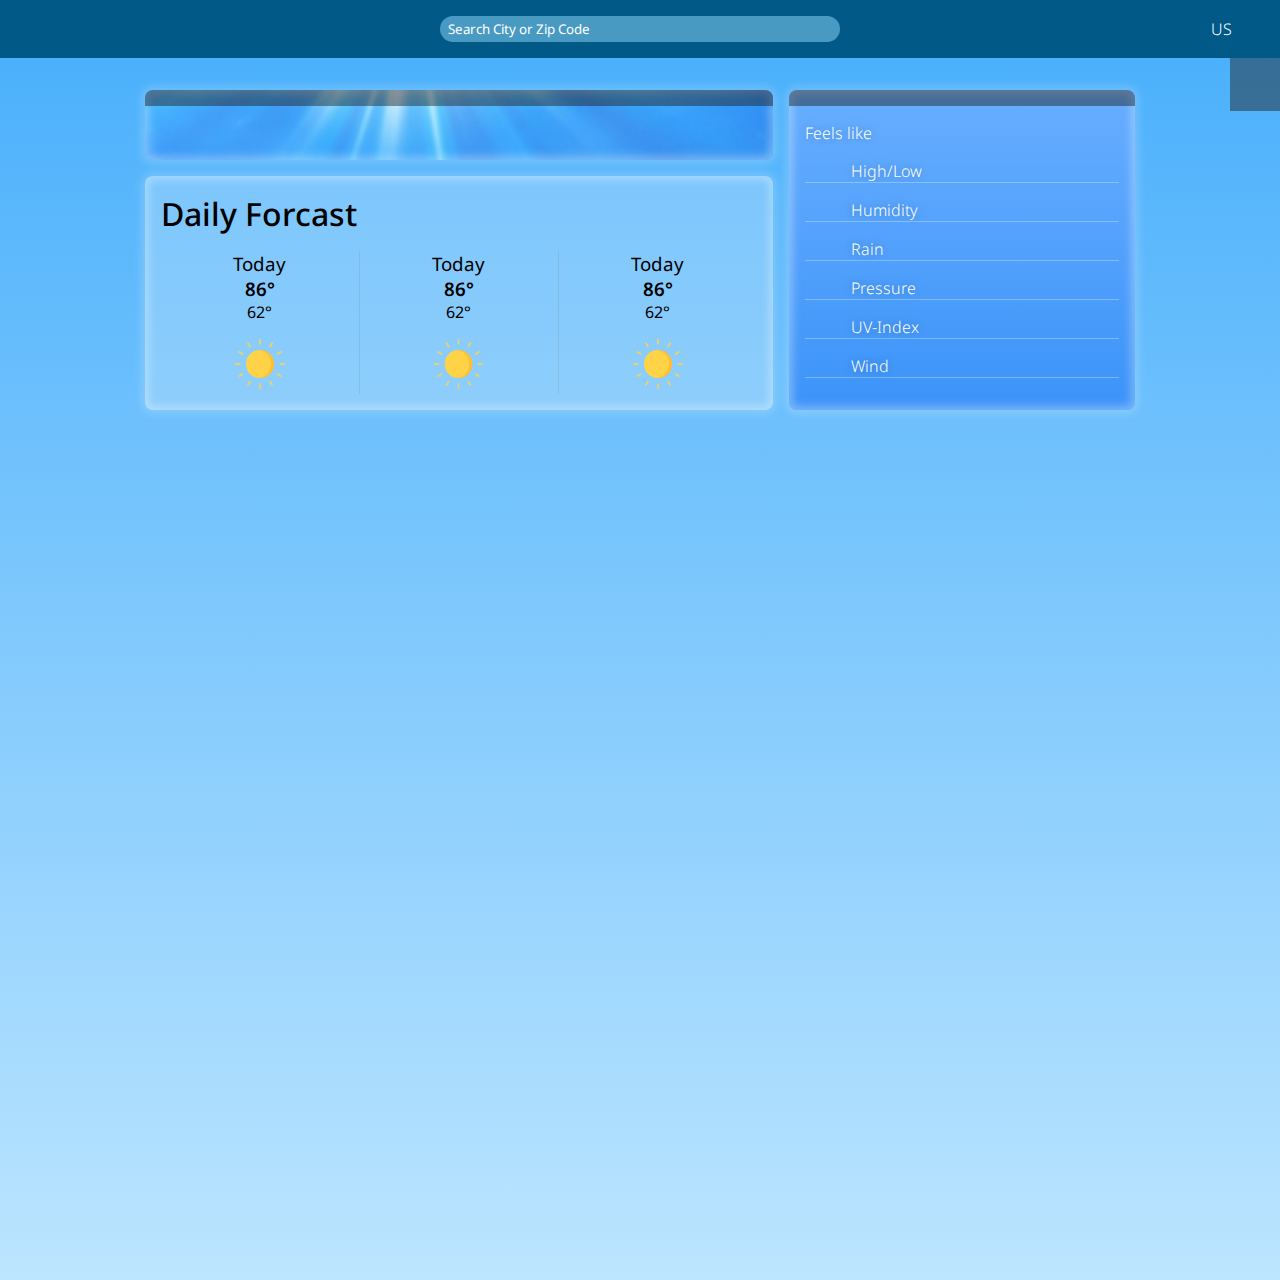
==== index.html @ 4dc88053 "Add files via upload" ====
<!DOCTYPE html>
<html lang="en">
<head>
    <meta charset="UTF-8">
    <meta name="viewport" content="width=device-width, initial-scale=1.0">
    <link rel="stylesheet" href="style.css">
    <link rel="preconnect" href="https://fonts.googleapis.com">
    <link rel="preconnect" href="https://fonts.gstatic.com" crossorigin>
    <link href="https://fonts.googleapis.com/css2?family=Mulish:wght@200;300;400;500;600;700;800&family=Noto+Sans:wght@200;300;400;500;600;700;800;900&display=swap" rel="stylesheet">
    <title>Api Weather app practice</title>
</head>
<body>
    <header>
        <div class="imgContainer"><img src="" alt=""></div>
        <div class="searchContainer">
            <input placeholder="Search City or Zip Code" type="text" class="search">
            <button class="searchbtn"><i class="fa-solid fa-magnifying-glass"></i></button>
        </div>
        <!--error Message-->
        <p class="errorMessage">No matching location...</p>
        <div class="iconContainer">
            <div class="globe">
                <i class="fa-solid fa-earth-americas"></i>
                <p>US</p>
            </div>
            <i class="fa-regular fa-user"></i>
        </div>
    </header>
    <item> <!--fake element to hold the slide button *doesnt mess with html semantics-->
        <button class="recentSlideBtn">
            <i class="fa-solid fa-angle-right"></i>
        </button>
    </item>
    <!--<section class="recents">
        <div class="recentitem">
            <div class="recentImgContainer">
                <img class="recentWthrIcon" src="" alt="">
            </div>
            <div class="recentInfo">
                    <p class="recentTemp"></p>
                    <p class="recentLocation"></p>
            </div>
            <button id="recentDltBtn">
                <i id="dltIcon" class="fa-solid fa-ellipsis-vertical"></i>
            </button>
        </div>
    </section>-->
    <main>
        <section class="sec-1">
            <div class="col-1">
                <div class="topbar">
                    <p class="location"></p>
                    <p class="time"></p>
                </div>
                <div class="main">
                    <div class="main-col-1">
                        <h1 class="temp"></h1>
                        <h3 class="weather-des"></h3>
                        <div class="high-low">
                            <h3 class="day-high"></h3>
                            <i class="fa-solid fa-circle"></i>
                            <h3 class="night-low"></h3>
                        </div>           
                    </div>
                    <div class="main-col-2">
                        <div class="img-container">
                            <img class="weather-icon" src="" alt="">
                        </div>   
                    </div>
                </div>
            </div>
            <div class="col-2">
                <div class="topbar">
                    <p class="col-2-title"></p>
                </div>
                <div class="main">
                    <div class="feels-like">
                        <p class="feels">Feels like</p>
                        <h1 class="feels-temp"></h1>
                    </div>
                    <div class="high-low">
                        <i class="fa-solid fa-temperature-high"></i>
                        <p>High/Low</p>
                        <p class="high-low-number"></p>
                    </div>
                    <div class="humidity">
                        <i class="fa-solid fa-droplet"></i>
                        <p>Humidity</p>
                        <p class="humidity-number"></p>
                    </div>
                    <div class="chance-of-rain">
                        <i class="fa-solid fa-cloud-rain"></i>
                        <p>Rain</p>
                        <p class="chance-of-rain-number"></p>
                    </div>
                    <div class="pressure">
                        <i class="fa-solid fa-down-left-and-up-right-to-center"></i>
                        <p>Pressure</p>
                        <p class="pressure-number"></p>
                    </div>
                    <div class="uv-index">
                        <i class="fa-regular fa-sun"></i>
                        <p>UV-Index</p>
                        <p class="uv-number"></p>
                    </div>
                    <div class="wind">
                        <i class="fa-solid fa-wind"></i>
                        <p>Wind</p>
                        <p class="wind-number"></p>
                    </div>
                </div>
            </div>   
            <div class="row-2">
                <h1 class="title">Daily Forcast</h2>
                    <div class="cards">
                        <div class="card">
                            <h3 class="card-title forecast-title-today">Today</h3>
                            <h3 class="card-temp card-temp-today">86<span>&deg</span></h3>
                            <p class="card-low-temp card-low-temp-today">62<span>&deg</span></p>
                            <div class="img-container img-container-today">
                                <img class="today-icon" src="images/sun.png" alt="">
                            </div>
                        </div> 
                        <div class="card">
                            <h3 class="card-title forecast-title-day-1">Today</h3>
                            <h3 class="card-temp card-temp-day-1">86<span>&deg</span></h3>
                            <p class="card-low-temp card-low-temp-day-1">62<span>&deg</span></p>
                            <div class="img-container img-container-day-1">
                                <img class="day-1-icon" src="images/sun.png" alt="">
                            </div>
                        </div>  
                        <div class="card">
                            <h3 class="card-title forecast-title-day-2">Today</h3>
                            <h3 class="card-temp card-temp-day-2">86<span>&deg</span></h3>
                            <p class="card-low-temp card-low-temp-day-2">62<span>&deg</span></p>
                            <div class="img-container img-container-day-2">
                                <img class="day-2-icon" src="images/sun.png" alt="">
                            </div>
                        </div>  
                    </div>

            </div>
        </section>
        <section class="sec-2">
        </section>
      
    </main>
    <script src="https://kit.fontawesome.com/ddef17b025.js" crossorigin="anonymous"></script>
    <script src="app.js"></script>
</body>
</html>
---- style.css ----
:root {
    --text-lt: rgb(4, 14, 26);
    --background-lt: rgb(220, 233, 249);
    --primary-lt: rgb(0,89,134);
    --secondary-lt: rgba(29, 29, 29, 0.45);
    --tertiary-lt: rgb(72, 154, 195);
    --accent-lt:linear-gradient(rgb(103, 174, 255), rgb(60, 147, 249));
    --placeholder-color: white;
    --sunnyskybg:linear-gradient(rgb(70,174,251), rgb(188, 229, 255));
}

*{
    box-sizing: border-box;
    margin: 0;
    padding: 0;
    font-family: 'Mulish', sans-serif;
    font-family: 'Noto Sans', sans-serif;
}

img{
    width: 100%
}
  
body{
    background: var(--sunnyskybg);
    min-height: 100vmax;
    
   
}

/* Hide scrollbar for Chrome, Safari and Opera */
body::-webkit-scrollbar {
    display: none;
}
  
  /* Hide scrollbar for IE, Edge and Firefox */
body {
    -ms-overflow-style: none;  /* IE and Edge */
    scrollbar-width: none;  /* Firefox */
}

main{
    display: grid;
    gap: 1em;
    padding: 2em;
}





/* header */

header{
    background-color: var(--primary-lt);
    color: var(--text-dk);
    display: grid;
    grid-template-columns: .5fr 1.5fr .5fr;
    grid-template-rows: auto auto;
    align-items: center;
    padding: 1em 2em;
    
}

.imgContainer{
    width: 50%;
    max-width: 100px;
    grid-row: 1;

}

.imgContainer img{
    width: 100%;
    border-radius: .25em;
    box-shadow: 2px 2px 8px rgba(255, 255, 255, 0.182);
}

.searchContainer{
    margin: 0 auto;
    width: 75%;
    max-width: 400px;
    background:var(--tertiary-lt);
    border-radius: 1em;
    padding: .25em .5em;
    display: flex;
    grid-row: 1;

}


.searchContainer input{
    outline: none;
    border: none;
    width: 97%;
    background: transparent;
    color: white;
}

::placeholder { /* Chrome, Firefox, Opera, Safari 10.1+ */
    color: var(--placeholder-color);
    opacity: 1; /* Firefox */
  }
  
  :-ms-input-placeholder { /* Internet Explorer 10-11 */
    color: var(--placeholder-color)
  }
  
  ::-ms-input-placeholder { /* Microsoft Edge */
    color: var(--placeholder-color)
  }

.searchbtn{
    border: none;
    background-color: transparent;
    color: var(--placeholder-color);
    font-size: 1.2em;
   
}

.searchbtn:hover{
    cursor: pointer;
}

.iconContainer{
    color: white;
    display: flex;
    gap: 1em;
    align-items: center;
    grid-row: 1;
}

.iconContainer .globe{
    display: flex;
    gap: .25em;
    align-items: center;
    margin: 0 0 0 auto;
}

.globe p{
    font-weight: 300;
  
}

.iconContainer i{
    font-size: 1em;
}

.iconContainer i:hover{
cursor: pointer;
transform: scale(1.1);
transition: all ease-in-out .25s;
}

.errorMessage{
    grid-row: 2;
    grid-column: 2;
    text-align: center;
    align-items: center;
    padding-bottom: 0;
    padding-top: .25em;
    color: rgb(255, 255, 255);
    transition: all .15s;
    display: none;
}


/*---------------- recents ------------------------- */

.recents{
    position: relative;
    display: flex;
    background: var(--tertiary-lt);
    width: fit-content;
}

.recentitem{
    display: flex;
    border-right: solid white 2px;
    color: white;
    background: transparent;
    padding: .5em 1em;
    width: 225px;
    align-items: center;
    gap: 1em;
}

.recentInfo{
    display: flex;
    gap: .5em
}

.recentImgContainer{
    width: 35px;
}

#recentDltBtn{
    background: transparent;
    border: none;
    color: white;
    font-size: 1.25em;
    margin: 0 0 0 auto;
    transition: all ease-in-out .50s;
}
#recentDltBtn:hover{
    cursor: pointer;
    transform: rotate(90deg);
    transition: all ease-in-out .50s;
}

.recentSlideBtn{
    position: absolute;
    z-index: 20;
    right: 0;
    height: 53px;
    width: 50px;
    background: var(--secondary-lt);
    border: none;
    color: white;
    font-size: 2em;
}



/* sec-1 */

.sec-1{
    display: grid;
    gap: 1em;
    grid-template-rows: auto auto;
    grid-template-columns: 1fr .55fr;
    max-width: 990px;
    margin: 0 auto 0 auto
}



.sec-1 .col-1{
    border-radius: .5em;
    background-image: url(images/ClearSky.jpeg);
    background-size: cover;
    box-shadow: inset 0px 0px 8px 4px rgba(255, 255, 255, 0.312), 0px 0px 8px 4px rgba(255, 255, 255, 0.181);
    color: white;
    height: fit-content;
    grid-column: 1;
    grid-row: 1;
}

.sec-1 .topbar{
    background-color: var(--secondary-lt);
    color: white;
    padding: .5em 1em;
    border-top-left-radius: .5em;
    border-top-right-radius: .5em;
}

.sec-1 .main{
    display:grid;
    grid-template-columns: 1fr 1fr;
    padding: 1em;
}

.sec-1 .main-col-1{
    display: flex;
    flex-direction: column;
    grid-column: 1;
    text-shadow: 0px 0px 8px rgba(0, 0, 0, 0.2);
}

.sec-1 .main-col-1 .temp{
    font-size: 3em;
    
}


.sec-1 .main-col-1 .high-low{
    display: flex;
    gap: 1em;
    align-items: center;
}

.sec-1 .main-col-1 .high-low i{
    font-size: .5rem;
}




.day-high, .night-low{
    white-space: nowrap;
    overflow: hidden;
}


.sec-1 .main-col-2 .img-container{
    min-width: 90px;
    width: 40%;
    margin: 0 0 0 auto;
}

.sec-1 .col-2{
    grid-template-columns: 1fr;
    box-shadow: inset 0px 0px 8px 4px rgba(255, 255, 255, 0.312), 0px 0px 8px 4px rgba(255, 255, 255, 0.181);
    border-radius: .5em;
    background: var(--accent-lt);
    grid-column: 2;
    grid-row: span 2;

}
.sec-1 .col-2 .main{
    display: grid;
    grid-template-columns: 1fr;
    color: white;
    text-shadow: 0px 0px 8px rgba(0, 0, 0, 0.275);
}

.sec-1 .col-2 .main .feels-like .feels{
    font-weight: 300;
}
.sec-1 .col-2 .main .feels-like .feels-temp{
    font-size: 2.5em;
}


.sec-1 .col-2 .high-low, .sec-1 .col-2 .humidity, .sec-1 .col-2 .chance-of-rain, .sec-1 .col-2 .pressure, .sec-1 .col-2 .uv-index, .sec-1 .col-2 .wind{
    display: grid;
    grid-template-columns: .25fr 1fr 1fr;
    width: fit-content;
    align-items: center;
    padding: 1em 1em 0 0;
    gap: 1em;
    border-bottom: solid rgba(255, 255, 255, 0.293) 1px;
    width: 100%;
}

.sec-1 .col-2 .main .high-low p:first-of-type, .main .humidity p:first-of-type, .sec-1 .col-2 .chance-of-rain p:first-of-type,  .main .pressure p:first-of-type, .main .uv-index p:first-of-type, .main .wind p:first-of-type{
    font-weight: 300;
}


.sec-1 .col-2 .main .high-low p:last-of-type, .sec-1 .col-2 .main .humidity p:last-of-type, .sec-1 .col-2 .main .chance-of-rain p:last-of-type, .sec-1 .col-2 .main .pressure p:last-of-type, .sec-1 .col-2 .main .uv-index p:last-of-type, .sec-1 .col-2 .main .wind p:last-of-type{
    margin-left: auto;
}

.chance-of-rain-number{
    white-space: nowrap;
    overflow: hidden;
}



.row-2{
    border-radius: .5em;
    width: 100%;
    max-width: 900px;
    margin: 0 auto;
    padding: 1em;
    display: grid;
    background: rgba(255, 255, 255, 0.23);
    box-shadow: inset 0px 0px 8px 4px rgba(255, 255, 255, 0.312), 0px 0px 8px 4px rgba(255, 255, 255, 0.181);

}

.row-2 .title{
    padding-bottom: .25em;
    font-weight: 500;
}

.row-2 .cards{
    padding-top: .5em;
    display: grid;
    grid-template-columns: 1fr 1fr 1fr;
}

.row-2 .card{
    display: grid;
    text-align: center;
    border-right: 1px rgba(128, 128, 128, 0.205) solid;
}

.row-2 .card:last-of-type{
    border: none;

}

.row-2 .card .card-title{
    font-weight: 400;
}

.row-2 .card .card-temp{
    font-weight: 600;
}

.row-2 .card .card-low-temp{
    font-size: 200;
}

.row-2 .card .img-container{
    margin: 1em auto 0 auto;
    width: 25%;
}




/*---------Animations-----------*/

.shake{
    animation: shake .5s;
}

.unhide{
    display:block;
    animation: unhide 4s;
}

.hide{
    display: none;
}

@keyframes shake {
    0% { transform: translate(1px, 1px) rotate(0deg); }
    10% { transform: translate(-1px, -2px) rotate(-1deg); }
    20% { transform: translate(-3px, 0px) rotate(1deg); }
    30% { transform: translate(3px, 2px) rotate(0deg); }
    40% { transform: translate(1px, -1px) rotate(1deg); }
    50% { transform: translate(-1px, 2px) rotate(-1deg); }
    60% { transform: translate(-3px, 1px) rotate(0deg); }
    70% { transform: translate(3px, 1px) rotate(-1deg); }
    80% { transform: translate(-1px, -1px) rotate(1deg); }
    90% { transform: translate(1px, 2px) rotate(0deg); }
    100% { transform: translate(1px, -2px) rotate(-1deg); }
}

@keyframes unhide{
    0% { opacity: 100%;}
    60%{ opacity: 100%;}
    90%{ opacity: 10%;}
    100%{ opacity: 0%;}
}


/*---------media queries-----------*/



@media(max-width:776px){
    .sec-1{
        grid-template-columns: 1fr;
    }

    .sec-1 .col-2{
    grid-column: 1;
    }
}



@media(max-width:776px){
    .sec-1 .col-2 .main{
        display: grid;
        grid-template-columns: 1fr 1fr;
        grid-template-rows: 4;
        column-gap: 1em;
    }
    .sec-1 .col-2 .main .feels-like{
        grid-row: 1;
    }
    .sec-1 .col-2 .main .high-low{
        grid-row: 2;
        grid-column: 1;
    }
    .sec-1 .col-2 .main .humidity{
        grid-row: 3;
    }
    .sec-1 .col-2 .main .chance-of-rain{
        grid-row: 4;
    }
    .sec-1 .col-2 .main .pressure{
        grid-column: 2;
        grid-row: 2;
    }
    .sec-1 .col-2 .main .uv-index{
        grid-column: 2;
        grid-row: 3;
    }
    .sec-1 .col-2 .main .wind{
        grid-column: 2;
        grid-row: 4;
    }

}

@media(max-width: 520px){
    .sec-1 .col-2 .main{
        display: flex;
        flex-direction: column;
    }
}
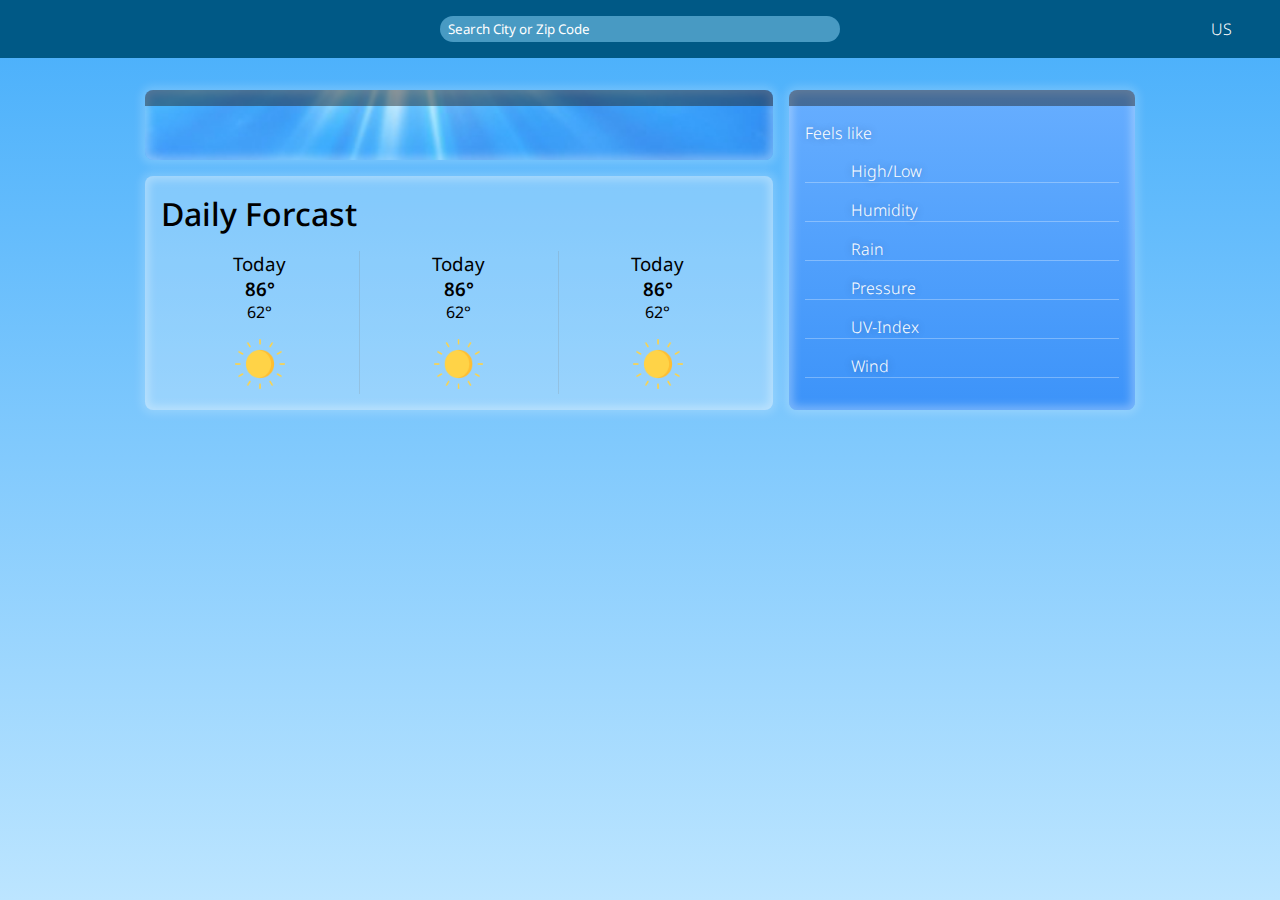
==== commit 8ca76b83: "Update index.html" ====
--- a/index.html
+++ b/index.html
@@ -3,6 +3,7 @@
 <head>
     <meta charset="UTF-8">
     <meta name="viewport" content="width=device-width, initial-scale=1.0">
+    <meta http-equiv="Content-Security-Policy" content="upgrade-insecure-requests" />
     <link rel="stylesheet" href="style.css">
     <link rel="preconnect" href="https://fonts.googleapis.com">
     <link rel="preconnect" href="https://fonts.gstatic.com" crossorigin>
@@ -26,11 +27,11 @@
             <i class="fa-regular fa-user"></i>
         </div>
     </header>
-    <item> <!--fake element to hold the slide button *doesnt mess with html semantics-->
+    <!-- <item> 
         <button class="recentSlideBtn">
             <i class="fa-solid fa-angle-right"></i>
         </button>
-    </item>
+    </item> -->
     <!--<section class="recents">
         <div class="recentitem">
             <div class="recentImgContainer">
@@ -148,4 +149,4 @@
     <script src="https://kit.fontawesome.com/ddef17b025.js" crossorigin="anonymous"></script>
     <script src="app.js"></script>
 </body>
-</html>+</html>
--- a/style.css
+++ b/style.css
@@ -23,7 +23,7 @@
   
 body{
     background: var(--sunnyskybg);
-    min-height: 100vmax;
+    min-height: 100vh;
     
    
 }
